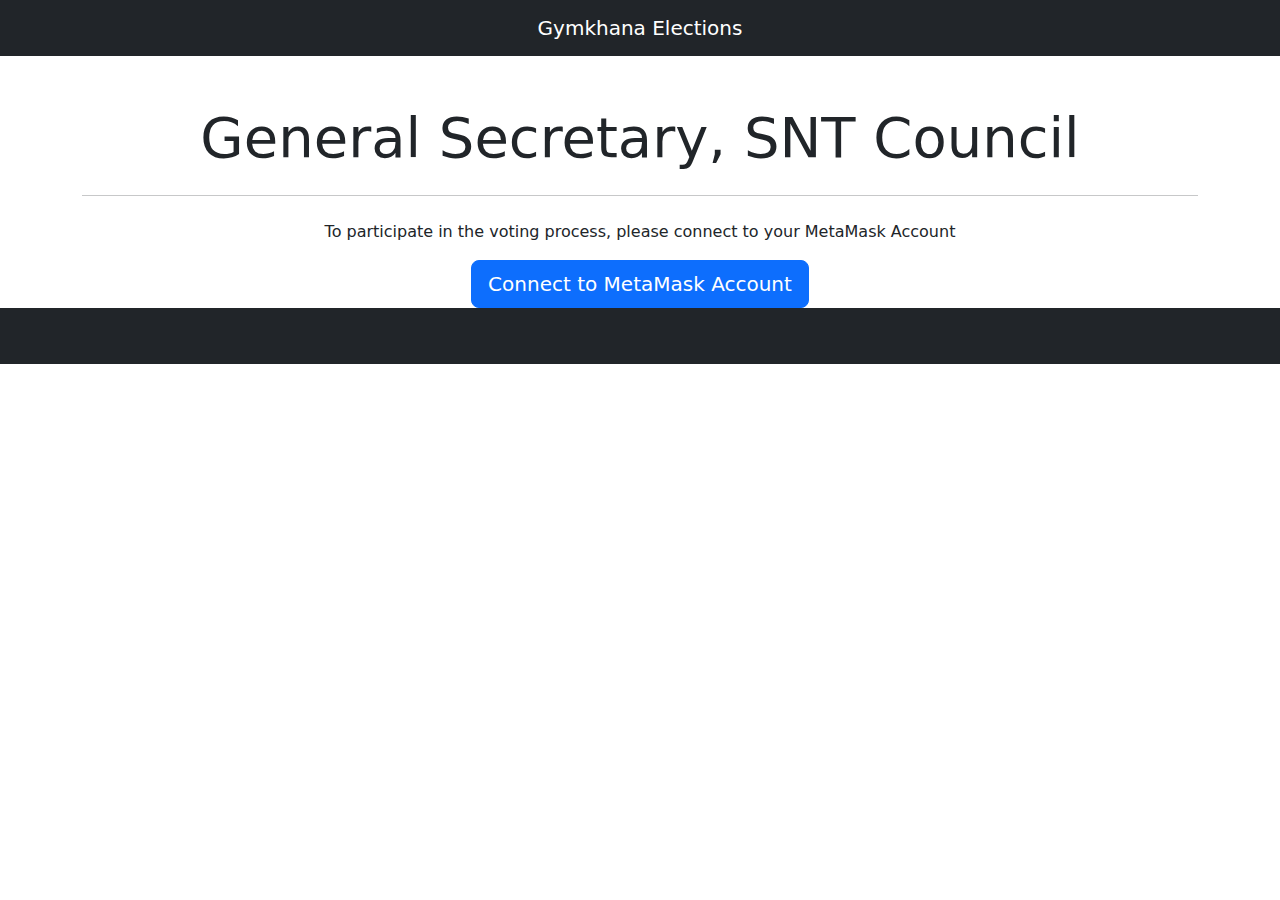
==== frontend/index.html @ 6b380677 "Create index.html" ====
<!DOCTYPE html>
<html lang="en">

<head>
    <meta charset="UTF-8">
    <meta name="viewport" content="width=device-width, initial-scale=1.0">
    <link href="https://stackpath.bootstrapcdn.com/bootstrap/5.1.0/css/bootstrap.min.css" rel="stylesheet">
    <link rel="stylesheet" href="style.css">
    <script type = "module" src = "election.js"></script>
    <title>Gymkhana Elections</title>
</head>

<body>
    <nav class="navbar navbar-dark bg-dark">
        <a class="navbar-brand mx-auto" href="#">Gymkhana Elections</a>
    </nav>

    <div class="container mt-5">
        <div class="jumbotron text-center">
            <h1 class="display-4">General Secretary, SNT Council</h1>
            <hr class="my-4">
            <p>To participate in the voting process, please connect to your MetaMask Account</p>
            <a id="connect" class="btn btn-primary btn-lg" role="button">Connect to MetaMask Account</a>
        </div>
    </div>
    
    <footer class="footer mt-auto py-3 bg-dark text-white">
        <div class="container text-center">
            <span class="text-muted">Please disconnect from MetaMask and refresh the page after casting your vote.</span>
        </div>
    </footer>
</body>

</html>
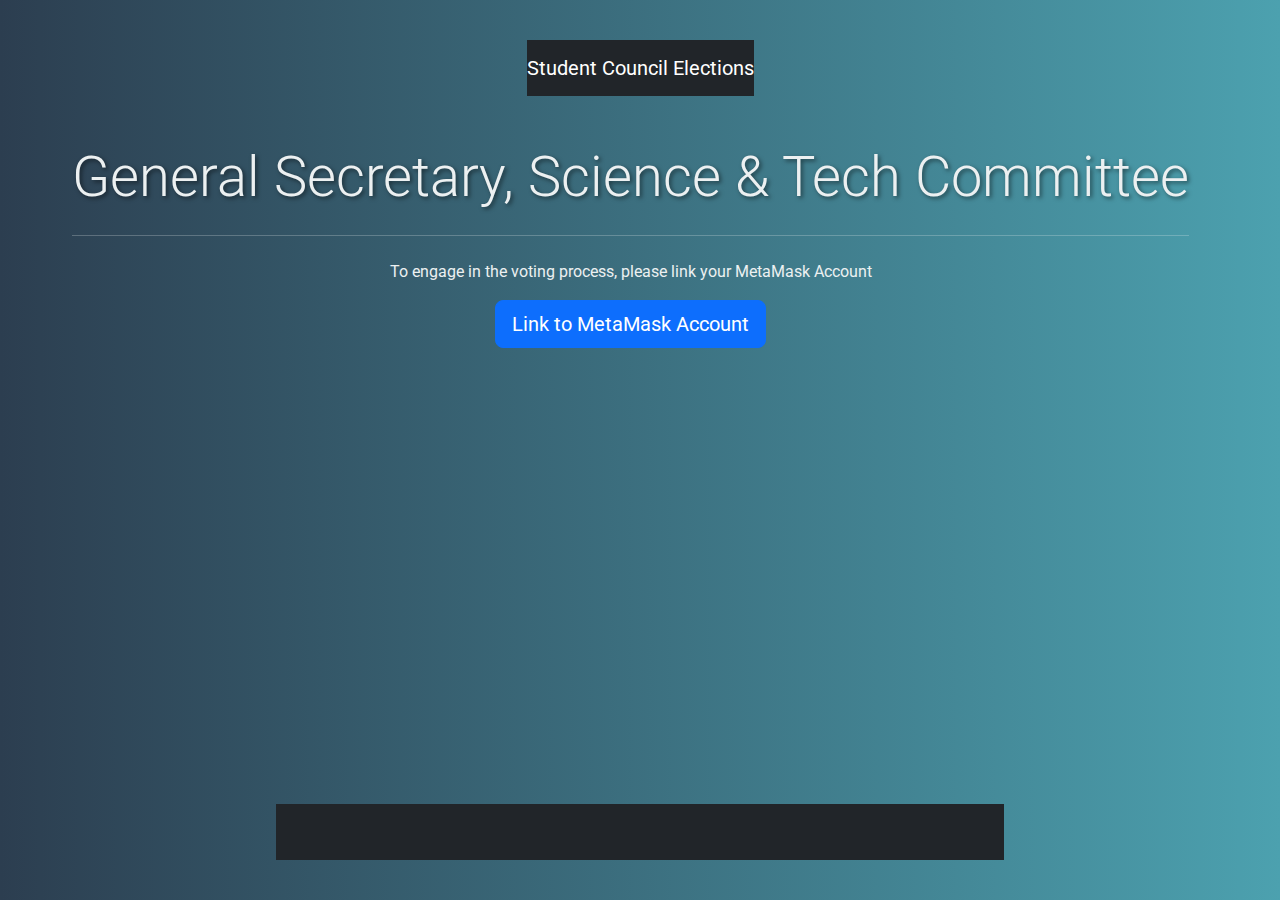
==== commit fa81a722: "Update index.html" ====
--- a/frontend/index.html
+++ b/frontend/index.html
@@ -7,26 +7,26 @@
     <link href="https://stackpath.bootstrapcdn.com/bootstrap/5.1.0/css/bootstrap.min.css" rel="stylesheet">
     <link rel="stylesheet" href="style.css">
     <script type = "module" src = "election.js"></script>
-    <title>Gymkhana Elections</title>
+    <title>Student Council Elections</title>
 </head>
 
 <body>
     <nav class="navbar navbar-dark bg-dark">
-        <a class="navbar-brand mx-auto" href="#">Gymkhana Elections</a>
+        <a class="navbar-brand mx-auto" href="#">Student Council Elections</a>
     </nav>
 
     <div class="container mt-5">
         <div class="jumbotron text-center">
-            <h1 class="display-4">General Secretary, SNT Council</h1>
+            <h1 class="display-4">General Secretary, Science & Tech Committee</h1>
             <hr class="my-4">
-            <p>To participate in the voting process, please connect to your MetaMask Account</p>
-            <a id="connect" class="btn btn-primary btn-lg" role="button">Connect to MetaMask Account</a>
+            <p>To engage in the voting process, please link your MetaMask Account</p>
+            <a id="connect" class="btn btn-primary btn-lg" role="button">Link to MetaMask Account</a>
         </div>
     </div>
     
     <footer class="footer mt-auto py-3 bg-dark text-white">
         <div class="container text-center">
-            <span class="text-muted">Please disconnect from MetaMask and refresh the page after casting your vote.</span>
+            <span class="text-muted">We kindly request you to disconnect from MetaMask and reload the page after submitting your vote.</span>
         </div>
     </footer>
 </body>
--- a/frontend/style.css
+++ b/frontend/style.css
@@ -0,0 +1,161 @@
+@import url('https://fonts.googleapis.com/css2?family=Roboto:wght@400;700&display=swap');
+
+* {
+    margin: 0;
+    padding: 0;
+    box-sizing: border-box;
+}
+
+body {
+    font-family: 'Roboto', sans-serif;
+    background: linear-gradient(to right, #2C3E50, #4CA1AF);
+    color: #ECF0F1;
+    display: flex;
+    flex-direction: column;
+    align-items: center;
+    min-height: 100vh;
+    padding: 40px 60px;
+}
+
+header {
+    text-align: center;
+    width: 100%;
+    padding: 20px;
+    background-color: #2C3E50;
+    color: #ECF0F1;
+    box-shadow: 0px 5px 10px rgba(0, 0, 0, 0.2);
+    position: sticky;
+    top: 0;
+    z-index: 1000;
+    margin-bottom: 30px;
+}
+
+h1 {
+    font-size: 3em;
+    text-shadow: 2px 2px 4px rgba(0, 0, 0, 0.5);
+    line-height: 1.2;
+}
+
+button {
+    padding: 15px 25px;
+    font-size: 1.1em;
+    cursor: pointer;
+    background: linear-gradient(to right, #ECF0F1, #BDC3C7);
+    color: #2C3E50;
+    border: none;
+    border-radius: 25px;
+    transition: all 0.3s ease-in-out;
+    box-shadow: 0px 5px 15px rgba(0, 0, 0, 0.2);
+}
+
+button:hover {
+    transform: translateY(-2px);
+}
+
+button:active {
+    transform: translateY(1px);
+}
+
+.container {
+    width: 100%;
+    max-width: 1200px;
+    display: flex;
+    flex-wrap: wrap;
+    justify-content: space-between;
+}
+
+#candidates-section,
+#vote-section,
+#results-section {
+    flex: 1 1 45%;
+    max-width: 45%;
+}
+
+h2 {
+    font-size: 2.2em;
+    color: #BDC3C7;
+    margin: 2em 0;
+    text-shadow: 2px 2px 4px rgba(0, 0, 0, 0.5);
+    text-align: center;
+}
+
+.candidate-card {
+    display: flex;
+    align-items: center;
+    background-color: #ECF0F1;
+    box-shadow: 0 5px 15px rgba(0, 0, 0, 0.1);
+    border-radius: 15px;
+    padding: 20px;
+    color: rgb(70, 70, 70);
+    margin-bottom: 20px;
+    transition: all 0.2s ease-in-out;
+}
+
+.candidate-card:hover {
+    transform: scale(1.02);
+    box-shadow: 0 5px 15px rgba(0, 0, 0, 0.3);
+}
+
+.candidate-card img {
+    width: 80px;
+    height: 80px;
+    object-fit: cover;
+    border-radius: 50%;
+    margin-right: 20px;
+    border: 3px solid #BDC3C7;
+}
+
+#candidates-grid {
+    display: grid;
+    grid-template-columns: repeat(auto-fit, minmax(300px, 1fr));
+    grid-gap: 20px;
+}
+
+select {
+    border: 2px solid #ddd;
+    border-radius: 4px;
+    padding: 10px;
+    width: 100%;
+    margin-bottom: 10px;
+    color: #333;
+    font-size: 1em;
+}
+
+footer {
+    text-align: center;
+    margin-top: 50px;
+    color: #888;
+    font-size: 1em;
+}
+
+.section-heading {
+    color: #ECF0F1;
+    font-size: 2em;
+    margin-bottom: 1em;
+    text-shadow: 1px 1px 2px rgba(0, 0, 0, 0.5);
+    text-align: left;
+    padding-bottom: 10px;
+    border-bottom: 2px solid #BDC3C7;
+    margin-top: 20px;
+}
+
+#results-section {
+    display: flex;
+    flex-direction: column;
+    align-items: flex-end;
+    justify-content: flex-start;
+}
+
+#results-section .section-heading {
+    text-align: right;
+}
+
+button.update-btn {
+    align-self: flex-end;
+    margin-top: 10px;
+}
+
+.results-table {
+    /* Add your styling for the results table here */
+    width: 100%;
+}
